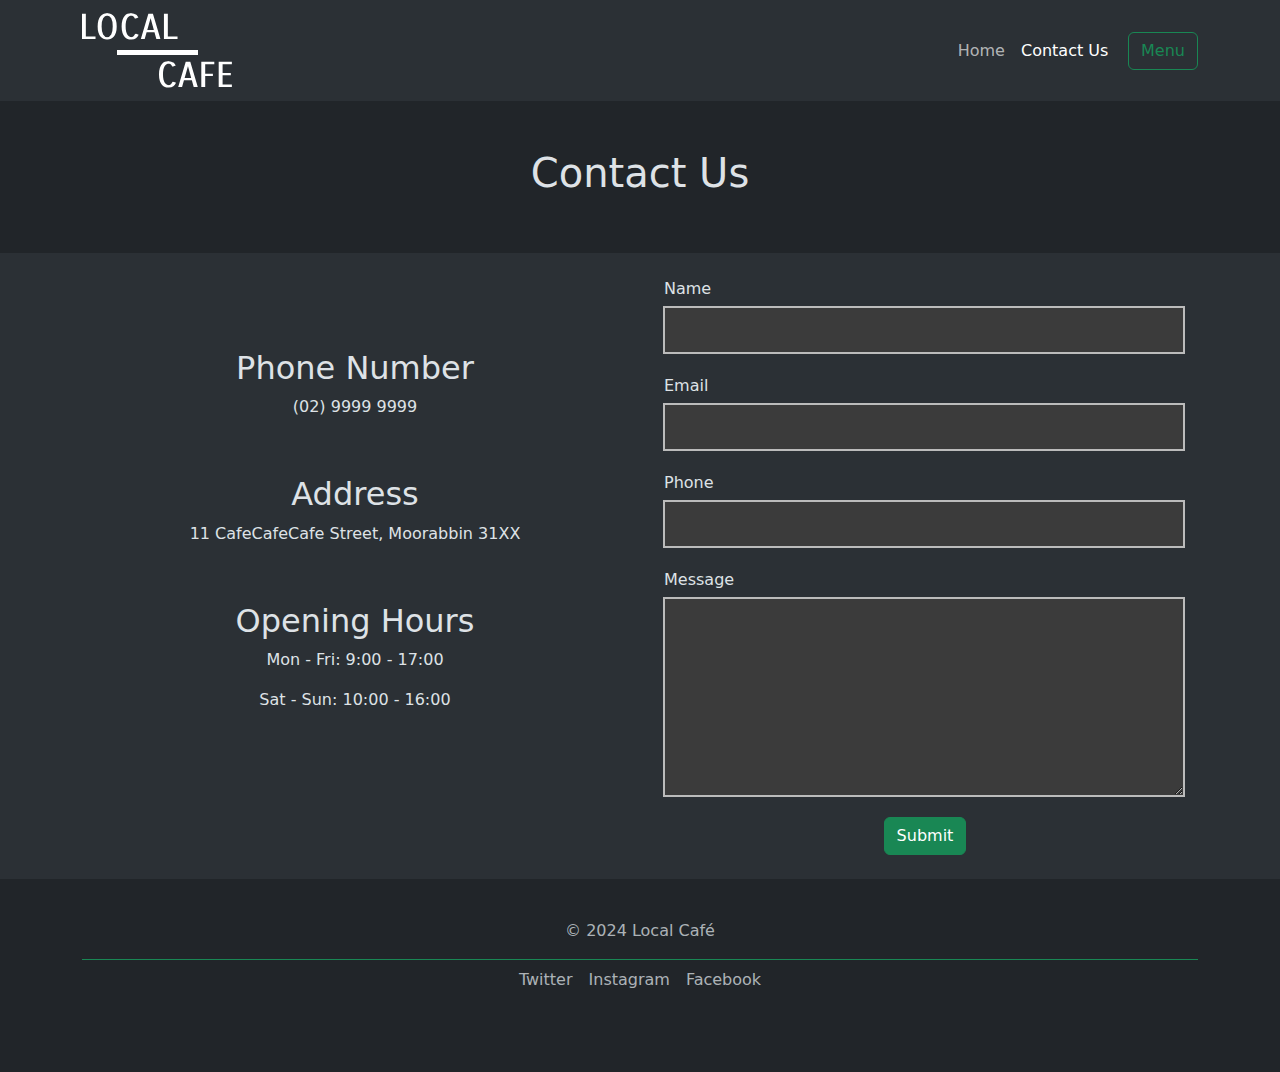
==== contact.html @ 9d33f46b "first commit" ====
<!doctype html>
<html lang="en" data-bs-theme="dark">
  <head>
    <meta charset="utf-8">
    <meta name="viewport" content="width=device-width, initial-scale=1">
    <title>Local Café - Contact</title>
    <link rel="stylesheet" href="style.css">
    <link href="https://cdn.jsdelivr.net/npm/bootstrap@5.3.3/dist/css/bootstrap.min.css" rel="stylesheet" integrity="sha384-QWTKZyjpPEjISv5WaRU9OFeRpok6YctnYmDr5pNlyT2bRjXh0JMhjY6hW+ALEwIH" crossorigin="anonymous">
  </head>
  <body class="">
    <nav class="navbar navbar-expand-lg bg-body-tertiary">
        <div class="container">
            <a class="navbar-brand" href="index.html">
                <img src="img/LCLogo.png" alt="" class="img-fluid">
            </a>
            <form class="d-flex" role="search">
                <ul class="navbar-nav me-auto mb-2 mb-lg-0">
                    <li class="nav-item">
                        <a class="nav-link" aria-current="page" href="index.html">Home</a>
                    </li>
                    <li class="nav-item">
                        <a class="nav-link active" href="contact.html">Contact Us</a>
                    </li>
                </ul>
                &#10240;
                <div class="center">
                    <a class="btn btn-outline-success" href="menu.html">Menu</a>
                </div>
            </form>
        </div>
    </nav>

    <div class="container">
        <br>
        <br>
        <h1 class="text-center">Contact Us</h1>
    </div>

    <br>
    <br>
    <div class="background">
        <div class="container text-center">
            <br>
            <div class="row align-items-start">
                <div class="desktop col">
                    <br>
                    <br>
                    <br>
                    <h2>Phone Number</h2>
                    <p>(02) 9999 9999<p>
                        <br>
                    <h2>Address</h2>
                    <p>11 CafeCafeCafe Street, Moorabbin 31XX<p>
                        <br>
                    <h2>Opening Hours</h2>
                    <p>Mon - Fri: 9:00 - 17:00<p>
                    <p>Sat - Sun: 10:00 - 16:00</p>
                </div>
                <br>
                <main id="contact-form" class="col">
                    <div class="container">
                        <form action="#">
                            <!-- input 1: name -->
                            <div class="input-group">
                                <label for="name">Name</label>
                                <input type="text" id="name">
                            </div>
                            <!-- input 2: email -->
                            <div class="input-group">
                                <label for="email">Email</label>
                                <input type="email" id="email">
                            </div>
                            <div class="input-group">
                                <label for="phone">Phone</label>
                                <input type="phone" id="phone">
                            </div>
                            <!-- input 3: message -->
                            <div class="input-group">
                                <label for="message">Message</label>
                                <textarea id="message"></textarea>
                            </div>
                            <!-- input 4: submit -->
                            <div class="submit-group">
                                <button type="submit" class="btn btn-success">Submit</button>
                                <br><br>
                            </div>
                        </form>
                    </div> 
                </main>
                <br>
                <div class="mobile">
                    <br>
                    <h2>Phone Number</h2>
                    <p>(02) 9999 9999<p>
                    <h2>Address</h2>
                    <p>11 CafeCafeCafe Street, Moorabbin 31XX<p>
                    <h2>Opening Hours</h2>
                    <p>Mon - Fri: 9:00 - 17:00<p>
                    <p>Sat - Sun: 10:00 - 16:00</p>
                </div>
                <br>            
            </div>
        </div>
    </div>

    <footer class="container py-3 my-4">
        <p class="text-center text-muted">© 2024 Local Café</p>
        <ul class="nav justify-content-center pb-3 mb-3 border-top border-success">
            <li class="nav-item"><a href="#" class="nav-link px-2 text-muted">Twitter</a></li>
            <li class="nav-item"><a href="#" class="nav-link px-2 text-muted">Instagram</a></li>
            <li class="nav-item"><a href="#" class="nav-link px-2 text-muted">Facebook</a></li>
        </ul>
    </footer>
    

    <script src="https://cdn.jsdelivr.net/npm/bootstrap@5.3.3/dist/js/bootstrap.bundle.min.js" integrity="sha384-YvpcrYf0tY3lHB60NNkmXc5s9fDVZLESaAA55NDzOxhy9GkcIdslK1eN7N6jIeHz" crossorigin="anonymous">    
    </script>
  </body>
</html>
---- style.css ----
/* TOOLS */
/* widths */

.desktop {
    display: block;
}

@media (max-width: 767px) {
    .desktop {
      display: none;
    }
}

.earlyDesktop {
    display: block;
}

@media (max-width: 991px) {
    .earlyDesktop {
        display: none;
    }
}

.tablet {
    display: block;
}

@media (min-width: 992px) {
    .tablet {
        display: none;
    }
}

.mobile {
    display: block;
    padding: 0;
}

@media (min-width: 768px) {
    .mobile {
        display: none;
    }
}


/* general */
.container .nav-link:hover {
    color: #198754;
}

.right a {
    float: right;
}

.center {
    margin: auto;
}

.background {
    background-color: #2b3035;
}

/* home-specific */

#hero {
    background: #161616 url('./img/hero.jpg') no-repeat right/cover;
}

@media screen and (min-width: 901px) {
    #hero .container {
        padding: 10%;
    }
}

#hero h1 {
    color: white;
    font-size: 80px;
}
#hero p {
    color: white;
}

.location {
    position: relative;
} 

.location .map img {
    width: 100%;
}

@media (min-width: 768px) {
    .location .map img {
        width: 70%;
        float: right;
    }
}

@media (min-width: 768px) {
    .location .address {
        width: 25%;
        height: 100%;
        float: left;
        position: absolute;
        top: 40%;
        bottom: 50%;
        
    }
}


/* menu-specific */
#special p {
    font-size: 150%;
}

@media (max-width: 991px) {
    #special {
        padding: 0;
    }

    #special img {
        width: 100%;
    }

    #special p {
        font-size: 100%;
    }
    
}

#standard img {
    width: 80%;
}


/* contact-specific */
#contact-form .input-group {
    margin-bottom: 20px;
    width: 100%;
}

#contact-form label {
    display: block;
    margin-bottom: 5px;
}

#contact-form input, 
#contact-form textarea {
    width: 100%;
    padding: 10px;
    border: 2px solid #bbbbbb;
}

#contact-form textarea {
    height: 200px;
}

#contact-form input:focus, 
#contact-form textarea:focus {
    outline: none;
    border-color: #198754;
}
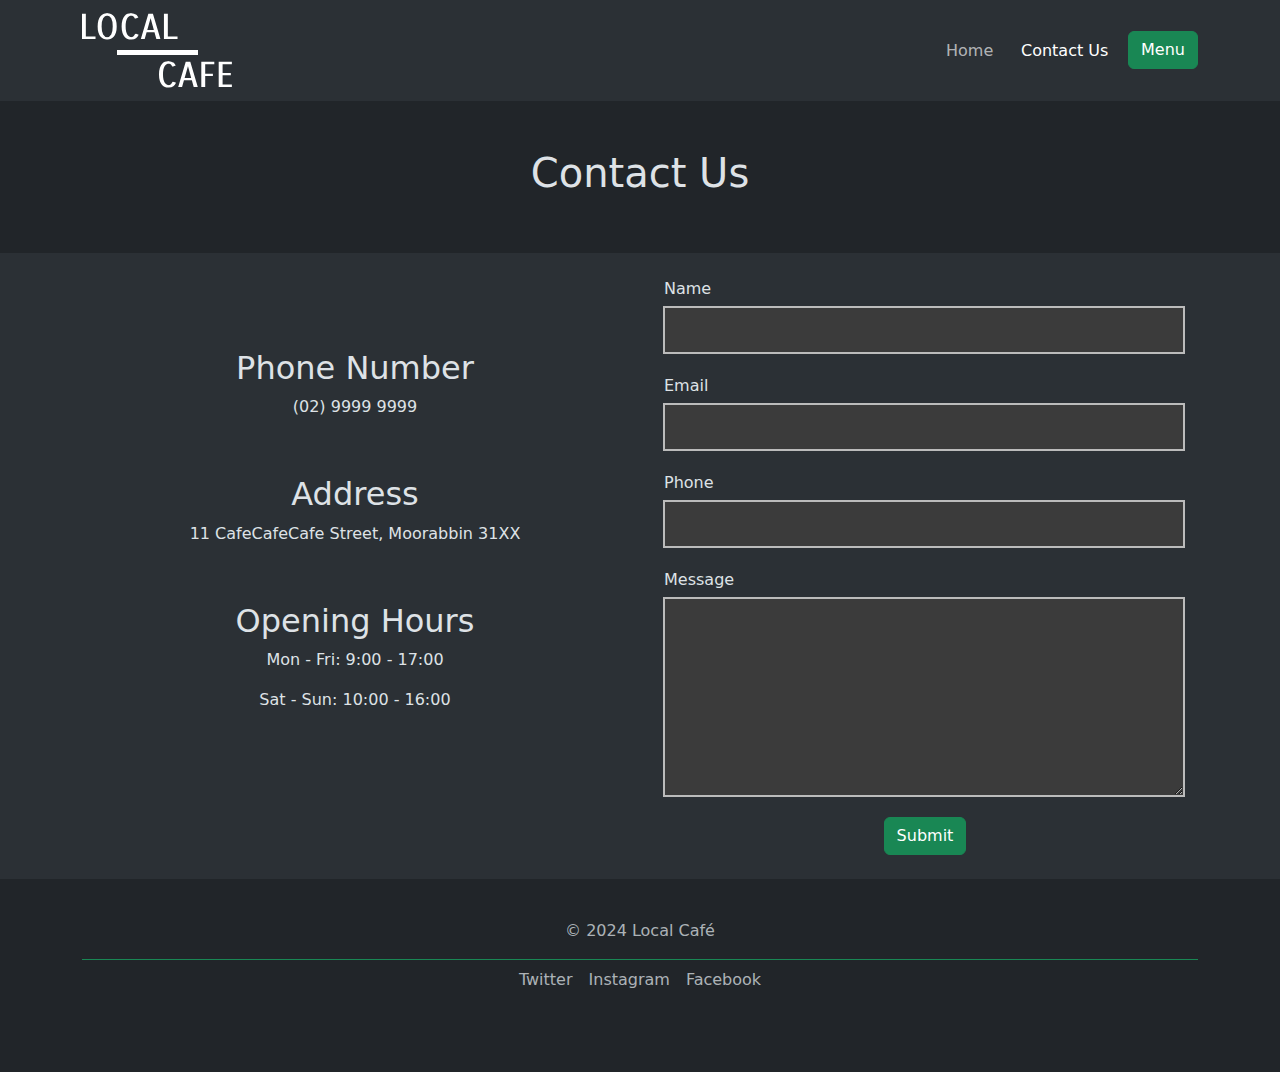
==== commit 39874594: "burger update" ====
--- a/contact.html
+++ b/contact.html
@@ -1,9 +1,19 @@
 <!doctype html>
 <html lang="en" data-bs-theme="dark">
   <head>
+    <!-- Google tag (gtag.js) -->
+    <script async src="https://www.googletagmanager.com/gtag/js?id=G-6NNLGNZG26"></script>
+    <script>
+    window.dataLayer = window.dataLayer || [];
+    function gtag(){dataLayer.push(arguments);}
+    gtag('js', new Date());
+
+    gtag('config', 'G-6NNLGNZG26');
+    </script>
     <meta charset="utf-8">
     <meta name="viewport" content="width=device-width, initial-scale=1">
     <title>Local Café - Contact</title>
+    <meta name="description" content="Visit the Local Cafe for the best coffee in Moorabbin, with innovative classic and new drinks in a relaxing atmosphere.">
     <link rel="stylesheet" href="style.css">
     <link href="https://cdn.jsdelivr.net/npm/bootstrap@5.3.3/dist/css/bootstrap.min.css" rel="stylesheet" integrity="sha384-QWTKZyjpPEjISv5WaRU9OFeRpok6YctnYmDr5pNlyT2bRjXh0JMhjY6hW+ALEwIH" crossorigin="anonymous">
   </head>
@@ -13,20 +23,28 @@
             <a class="navbar-brand" href="index.html">
                 <img src="img/LCLogo.png" alt="" class="img-fluid">
             </a>
+            <button class="navbar-toggler" type="button" data-bs-toggle="collapse" data-bs-target="#navbarSupportedContent" aria-controls="navbarSupportedContent" aria-expanded="false" aria-label="Toggle navigation">
+                <span class="navbar-toggler-icon"></span>
+            </button>
+            <div class="collapse navbar-collapse" id="navbarSupportedContent">
+                <ul class="navbar-nav me-auto mb-2 mb-lg-0">
+                </ul>
             <form class="d-flex" role="search">
                 <ul class="navbar-nav me-auto mb-2 mb-lg-0">
                     <li class="nav-item">
                         <a class="nav-link" aria-current="page" href="index.html">Home</a>
                     </li>
+                    &#10240;
                     <li class="nav-item">
                         <a class="nav-link active" href="contact.html">Contact Us</a>
                     </li>
+                    &#10240;
+                    <li class="nav-item">
+                        <a class="btn btn-success" href="menu.html">Menu</a>
+                    </li>
                 </ul>
-                &#10240;
-                <div class="center">
-                    <a class="btn btn-outline-success" href="menu.html">Menu</a>
-                </div>
             </form>
+        </div>
         </div>
     </nav>
 
